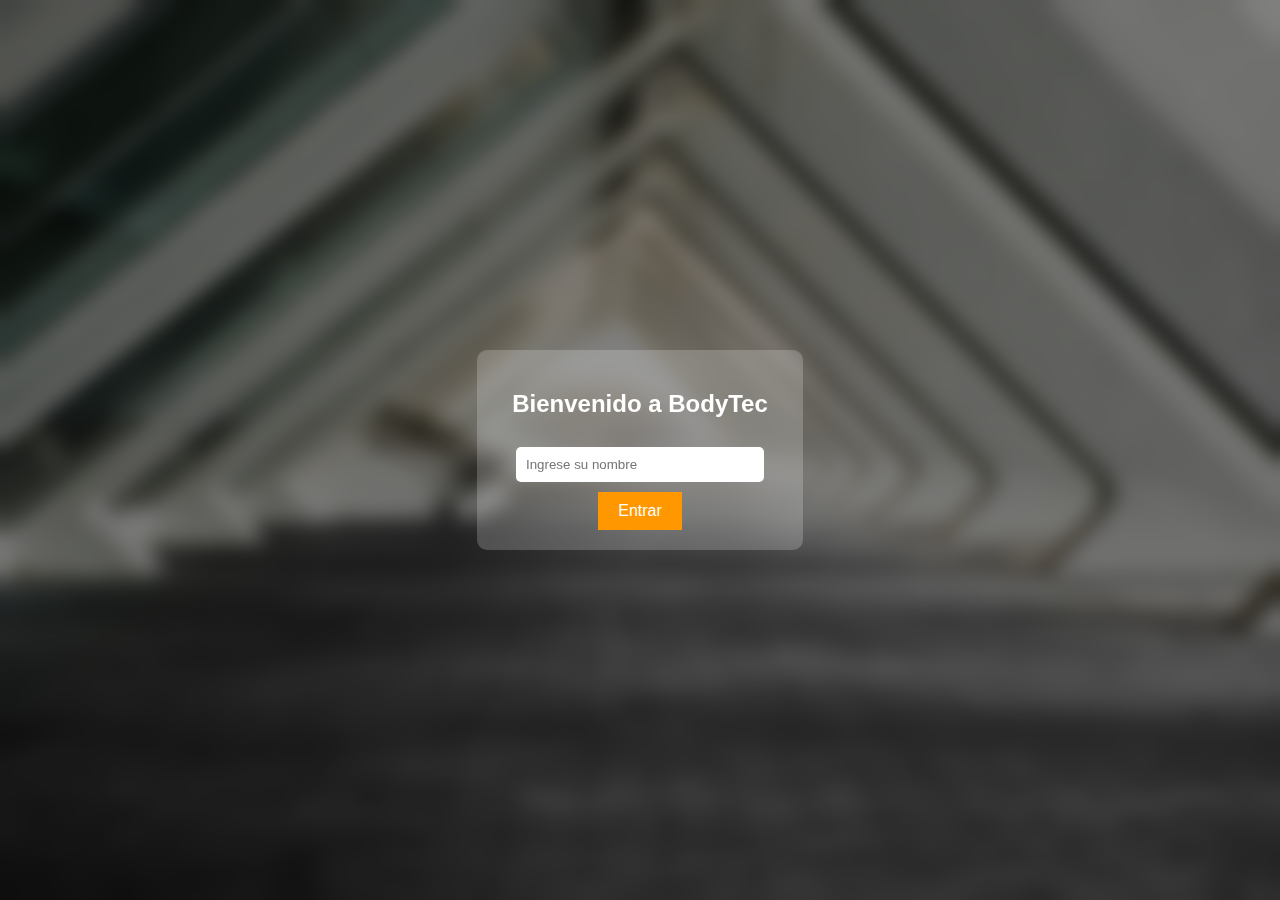
==== index.html @ 29691988 "Rename web.html to index.html" ====
<!DOCTYPE html>
<html lang="es">
<head>
    <meta charset="UTF-8">
    <meta name="viewport" content="width=device-width, initial-scale=1.0">
    <title>BodyTec</title>
    <link rel="stylesheet" href="estilos.css">
</head>
<body>

    <div id="welcome-screen" class="overlay">
        <div class="welcome-box">
            <h2>Bienvenido a BodyTec</h2>
            <input type="text" id="username" placeholder="Ingrese su nombre">
            <button onclick="guardarNombre()">Entrar</button>
        </div>
    </div>
    
    <div class="main-content" class="hidden">
        <h1 id="greeting"></h1>
    </div>

    <script src="funcion.js"></script>
    
</body>
</html>
---- estilos.css ----
body {
    font-family: Arial, sans-serif;
    text-align: center;
    background: url('fondo.jpg') no-repeat center center/cover;
    height: 100vh;
    display: flex;
    margin: 0;
    padding: 0;
    justify-content: center;
    align-items: center;
}

.overlay {
    position: fixed;
    width: 100%;
    height: 100%;
    background: rgba(0, 0, 0, 0.5);
    backdrop-filter: blur(10px);
    display: flex;
    justify-content: center;
    align-items: center;
}

.welcome-box {
    background: rgba(255, 255, 255, 0.2);
    padding: 20px;
    border-radius: 10px;
    text-align: center;
    color: white;
}

.welcome-box input {
    width: 80%;
    padding: 10px;
    margin: 10px 0;
    border: none;
    border-radius: 5px;
}

.welcome-box button {
    padding: 10px 20px;
    border: none;
    background: #ff9800;
    color: white;
    font-size: 16px;
    cursor: pointer;
}

.hidden {
    display: none;
}


.container {
    background: #333;
    padding: 20px;
    border-radius: 10px;
    display: inline-block;
}
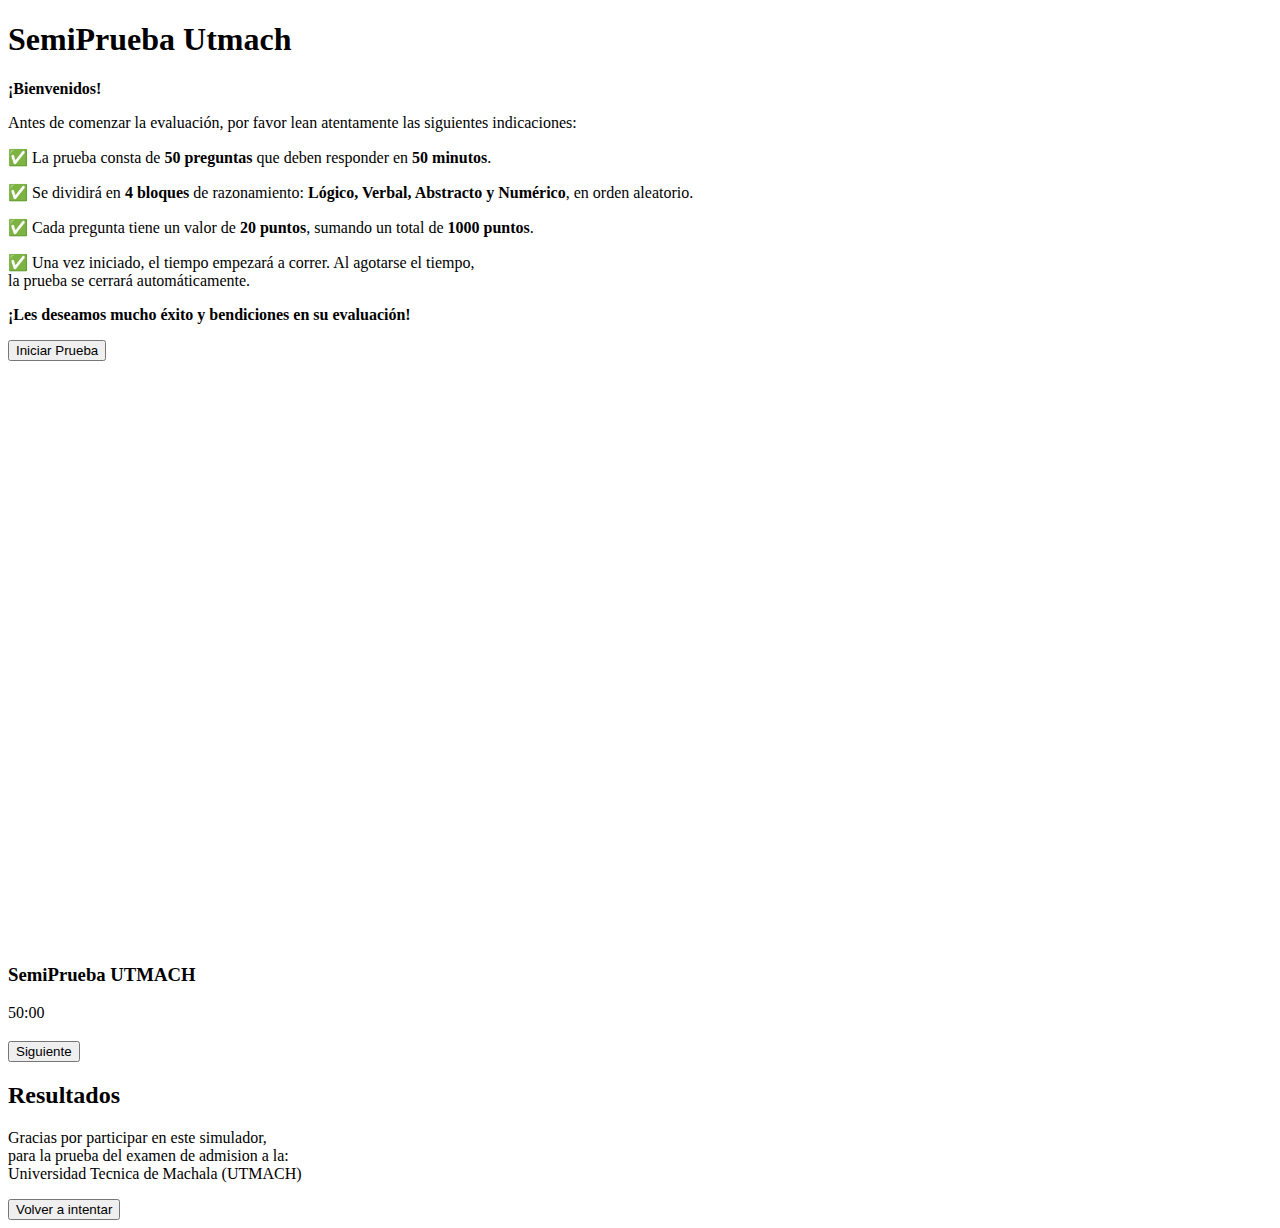
==== commit aed7451e: "Actualización de archivos de la página" ====
--- a/index.html
+++ b/index.html
@@ -3,24 +3,47 @@
 <head>
     <meta charset="UTF-8">
     <meta name="viewport" content="width=device-width, initial-scale=1.0">
-    <title>BodyTec</title>
-    <link rel="stylesheet" href="estilos.css">
+    <title>SemiPrueba Utmach</title>
+    <link rel="stylesheet" href="Styles.css">
 </head>
 <body>
 
-    <div id="welcome-screen" class="overlay">
-        <div class="welcome-box">
-            <h2>Bienvenido a BodyTec</h2>
-            <input type="text" id="username" placeholder="Ingrese su nombre">
-            <button onclick="guardarNombre()">Entrar</button>
-        </div>
-    </div>
-    
-    <div class="main-content" class="hidden">
-        <h1 id="greeting"></h1>
+    <div id="intro-container">
+        <h1>SemiPrueba Utmach</h1>
+        <p><strong>¡Bienvenidos!</strong></p>
+        <p>Antes de comenzar la evaluación, por favor lean atentamente las siguientes indicaciones:</p>
+        
+        <p>✅ La prueba consta de <strong>50 preguntas</strong> que deben responder en <strong>50 minutos</strong>.</p>
+        <p>✅ Se dividirá en <strong>4 bloques</strong> de razonamiento: <strong>Lógico, Verbal, Abstracto y Numérico</strong>, en orden aleatorio.</p>
+        <p>✅ Cada pregunta tiene un valor de <strong>20 puntos</strong>, sumando un total de <strong>1000 puntos</strong>.</p>
+        <p>✅ Una vez iniciado, el tiempo empezará a correr. Al agotarse el tiempo, <br>la prueba se cerrará automáticamente.</p>
+        
+        <p><strong>¡Les deseamos mucho éxito y bendiciones en su evaluación!</strong></p>
+        
+        <button id="start-btn" onclick="startTest()">Iniciar Prueba</button>
     </div>
 
-    <script src="funcion.js"></script>
-    
+    <div id="test-container" class="hidden">
+        <div id="header">
+            <img src="logo_utmach.png" alt="Logo UTMACH" id="logo">
+            <h3>SemiPrueba UTMACH</h3>
+            <div id="timer">50:00</div>
+        </div>
+
+        <div id="question-container">
+            <h3 id="question"></h3>
+            <div id="options-container"></div>
+        </div>
+        <button id="next-btn" class="hidden" onclick="nextQuestion()">Siguiente</button>
+    </div>
+
+    <div id="result-container" class="hidden">
+        <h2>Resultados</h2>
+        <p>Gracias por participar en este simulador, <br> para la prueba del examen de admision a la: <br> Universidad Tecnica de Machala (UTMACH)</p>
+        <p id="score"></p>
+        <button onclick="restartTest()">Volver a intentar</button>
+    </div>
+
+    <script src="Script.js"></script>
 </body>
-</html>
+</html>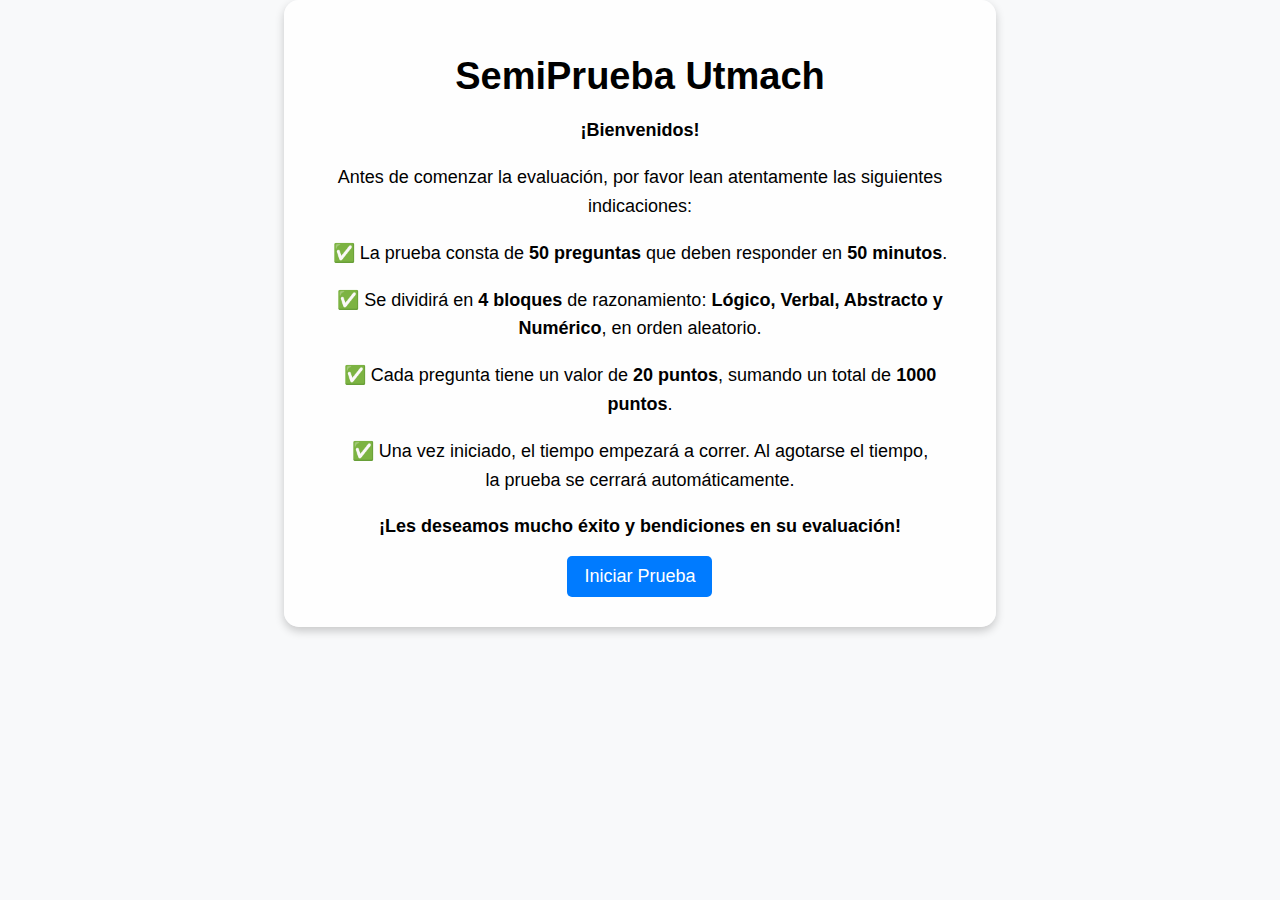
==== commit f3ed70e7: "Actualización de archivos de la página" ====
--- a/index.html
+++ b/index.html
@@ -4,7 +4,7 @@
     <meta charset="UTF-8">
     <meta name="viewport" content="width=device-width, initial-scale=1.0">
     <title>SemiPrueba Utmach</title>
-    <link rel="stylesheet" href="Styles.css">
+    <link rel="stylesheet" href="estilos.css">
 </head>
 <body>
 
@@ -44,6 +44,6 @@
         <button onclick="restartTest()">Volver a intentar</button>
     </div>
 
-    <script src="Script.js"></script>
+    <script src="funcion.js"></script>
 </body>
 </html>--- a/estilos.css
+++ b/estilos.css
@@ -0,0 +1,110 @@
+body {
+    font-family: Arial, sans-serif;
+    background-color: #f8f9fa;
+    text-align: center;
+    margin: 0;
+    padding: 0;
+}
+
+.hidden {
+    display: none;
+}
+
+#intro-container {
+    width: 51%;
+    margin: auto;
+    padding: 30px;
+    background: rgba(255, 255, 255, 0.8);
+    border-radius: 15px;
+    box-shadow: 0px 4px 10px rgba(0, 0, 0, 0.2);
+}
+
+#intro-container h1 {
+    font-size: 38px;
+    margin-bottom: 15px;
+}
+
+#intro-container p {
+    font-size: 18px;
+    line-height: 1.6;
+    margin-bottom: 15px;
+    text-align: center;
+}
+
+#start-btn {
+    width: 145px;
+    padding: 10px;
+    font-size: 18px;
+    color: white;
+    background: #007bff;
+    border: none;
+    border-radius: 5px;
+    cursor: pointer;
+    transition: background 0.3s;
+}
+
+#start-btn:hover {
+    background: #0056b3;
+}
+
+#header {
+    justify-content: space-between;
+    align-items: center;
+    padding: 15px;
+    background: #007bff;
+    color: white;
+}
+
+#logo {
+    width: 90px;
+    margin-right: auto;
+
+}
+
+#timer {
+    font-size: 20px;
+}
+
+#question-container {
+    margin: 30px;
+}
+
+#options-container {
+    display: flex;
+    flex-direction: column;
+    align-items: flex-start;
+    width: 50%;
+    margin: auto;
+}
+
+.option {
+    width: 100%;
+    text-align: left;
+    padding: 10px;
+    margin: 5px 0;
+    font-size: 18px;
+    cursor: pointer;
+    border: 1px solid rgba(0, 0, 0, 0.2);
+    background: rgba(255, 255, 255, 0.5);
+    border-radius: 5px;
+    transition: background 0.3s;
+}
+
+.option:hover {
+    background: rgba(0, 0, 0, 0.1);
+}
+
+#next-btn {
+    margin-top: 20px;
+    padding: 10px;
+    font-size: 18px;
+    background: #28a745;
+    color: white;
+    border: none;
+    border-radius: 5px;
+    cursor: pointer;
+}
+
+#next-btn:hover {
+    background: #218838;
+}